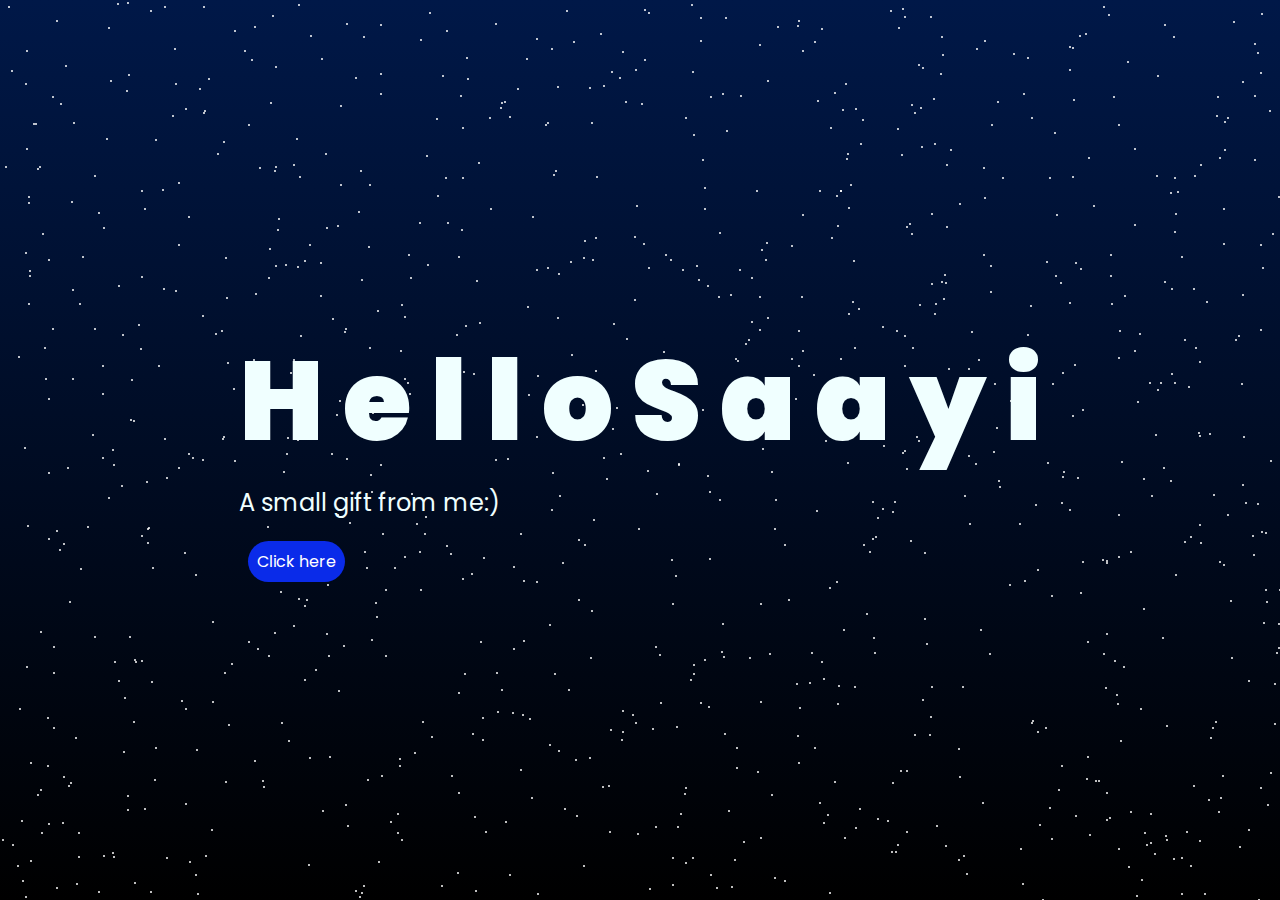
==== index.html @ c91fb226 "Uploaded" ====
<!DOCTYPE html>
<html lang="es">

<head>
    <meta charset="UTF-8">
    <meta http-equiv="X-UA-Compatible" content="IE=edge">
    <meta name="viewport" content="width=device-width, initial-scale=1.0">
    <link rel="stylesheet" href="style.css">
    <link rel="icon" href="flowers.png" type="image/x-icon">
    <title>Flowers</title>
</head>

<body>
    <div class="sky">
        <div class="stars"></div>
        <div class="comet"></div>
        <div class="moving-stars"></div>
        <div class="moon"></div>
        <div class="phrase"></div>
    </div>

    <div class="content">
        <div class="greetings">
            <span>H</span>
            <span>e</span>
            <span>l</span>
            <span>l</span>
            <span>o</span> 
            <span>S</span>
            <span>a</span>
            <span>a</span>
            <span>y</span>
            <span>i</span>
        </div>
        <div class="description">
            <span>A small gift from me:)</span>
        </div>
        <div class="button">
            <button class="botones">
                <a href="flower.html" style="color: #fff;">Click here</a>
            </button>
            
          
        </div>
    </div>
    <script src="main2.js"></script>
</body>

</html>
---- style.css ----
@import url('https://fonts.googleapis.com/css2?family=Poppins:ital,wght@0,500;1,900&display=swap');

* {
    font-family: 'Poppins', cursive;
    margin: 0;
    padding: 0;
    box-sizing: border-box;
}

body {
    width: 100%;
    height: 100vh;
    overflow: hidden;
    display: flex;
    justify-content: center;
    align-items: center;
}

.sky {
    position: absolute;
    top: 0;
    left: 0;
    width: 100vw;
    height: 100vh;
    background: linear-gradient(to bottom, #001848, #000);
    overflow: hidden;
    z-index: -2;
}

.stars, .moving-stars {
    width: 100%;
    height: 100%;
    position: absolute;
    top: 0;
    left: 0;
}

.star {
    position: absolute;
    width: 2px;
    height: 2px;
    background: white;
    border-radius: 50%;
    animation: twinkle 5s infinite alternate;
}

@keyframes twinkle {
    0%, 100% {
        opacity: 0.2;
    }
    50% {
        opacity: 1;
    }
}

.comet {
    position: absolute;
    width: 5px;
    height: 5px;
    background: white;
    border-radius: 50%;
    box-shadow: 0 0 20px white, 0 0 40px white, 0 0 60px white;
    top: -50px;
    left: -50px;
    animation: moveComet 10s linear infinite;
}

@keyframes moveComet {
    0% {
        transform: translate(0, 0);
    }    
    100% { 
        transform: translate(100vw, 100vh);
    }
}


.botones {
    padding: 9px;
    border-radius: 80px;
    background-color: transparent;
    border: none;
}

.botones a {
    background-color: #0a2be9;
    padding: 9px;
    border-radius: 80px;
    -webkit-border-radius: 80px;
    -moz-border-radius: 80px;
    -ms-border-radius: 80px;
    -o-border-radius: 80px;
}

.botones a:focus {
    background-color: rgb(50, 194, 194);
}

.greetings {
    font-size: 7rem;
    font-weight: 900;
    z-index: 1;
    color: azure;
    text-align: center;
}

.greetings > span {
    animation: glow 2.5s ease-in-out infinite;
}

@keyframes glow {
    0%, 100% {
        color: #fff;
        text-shadow: 0 0 12px #39c6d6, 0 0 50px #39c6d6, 0 0 100px #39c6d6;
    }
    10%, 90% {
        color: #111;
        text-shadow: none;
    }
}

.greetings > span:nth-child(2) {
    animation-delay: .2s ;
}
.greetings > span:nth-child(3) {
    animation-delay: .4s ;
}
.greetings > span:nth-child(4) {
    animation-delay: .6s;
}
.greetings > span:nth-child(5) {
    animation-delay: .8s;
}
.greetings > span:nth-child(6) {
    animation-delay: 1s;
}

.description {
    font-size: 1.5rem;
    margin-bottom: 20px;
    z-index: 1;
    color: azure;
}

.button a {
    text-decoration: none;
    font-size: 1rem;
    color: #111;
}

@media screen and (max-width:574px) {
    .greetings {
        display: block;
        font-size: 4rem;
        font-weight: 800;
        text-align: center;
    }
    .description {
        font-size: 2rem;
    }
    .button a {
        font-size: 1rem;
    }
}
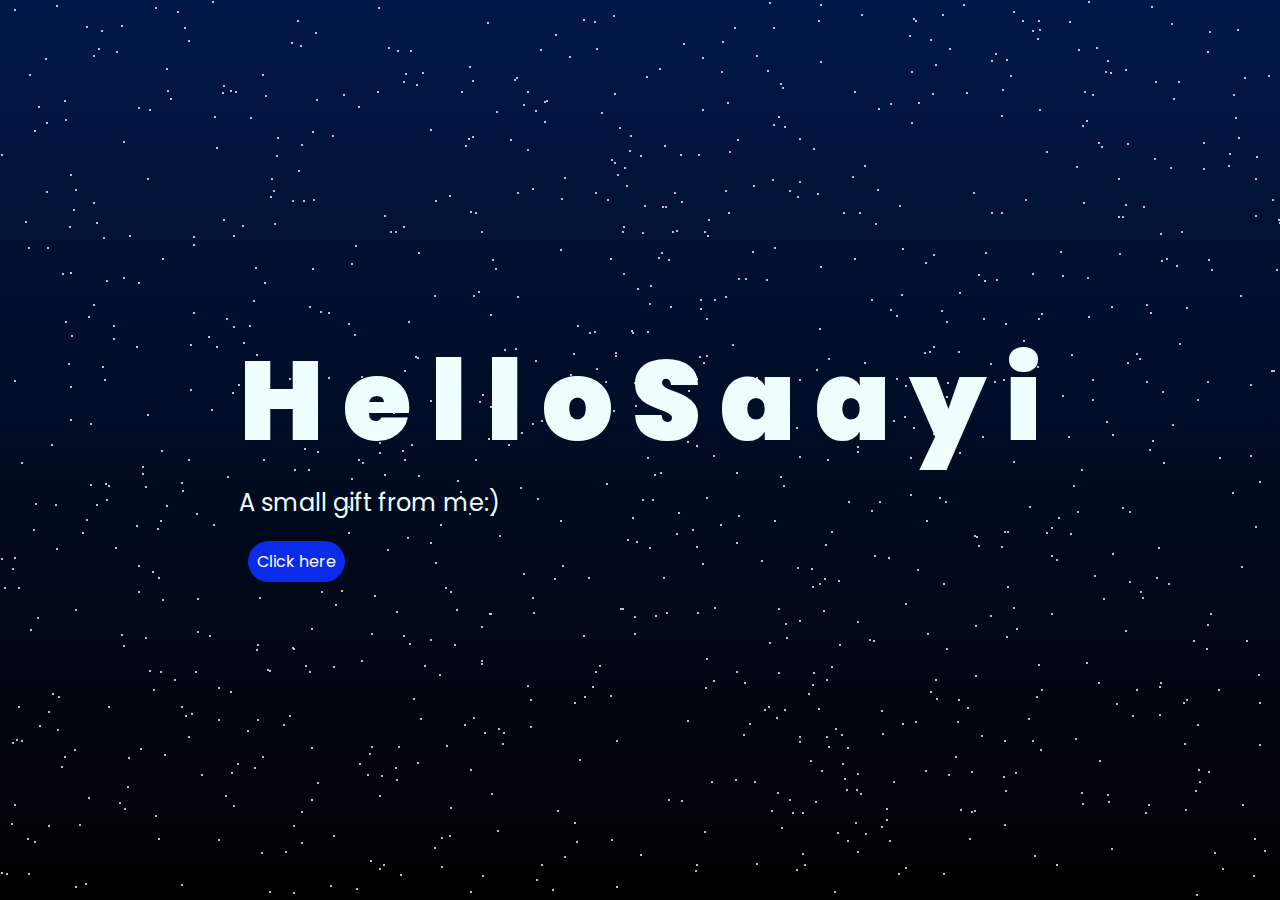
==== commit 30d2959d: "Update index.html" ====
--- a/index.html
+++ b/index.html
@@ -7,7 +7,7 @@
     <meta name="viewport" content="width=device-width, initial-scale=1.0">
     <link rel="stylesheet" href="style.css">
     <link rel="icon" href="flowers.png" type="image/x-icon">
-    <title>Flowers</title>
+    <title>Saayi Birthday</title>
 </head>
 
 <body>
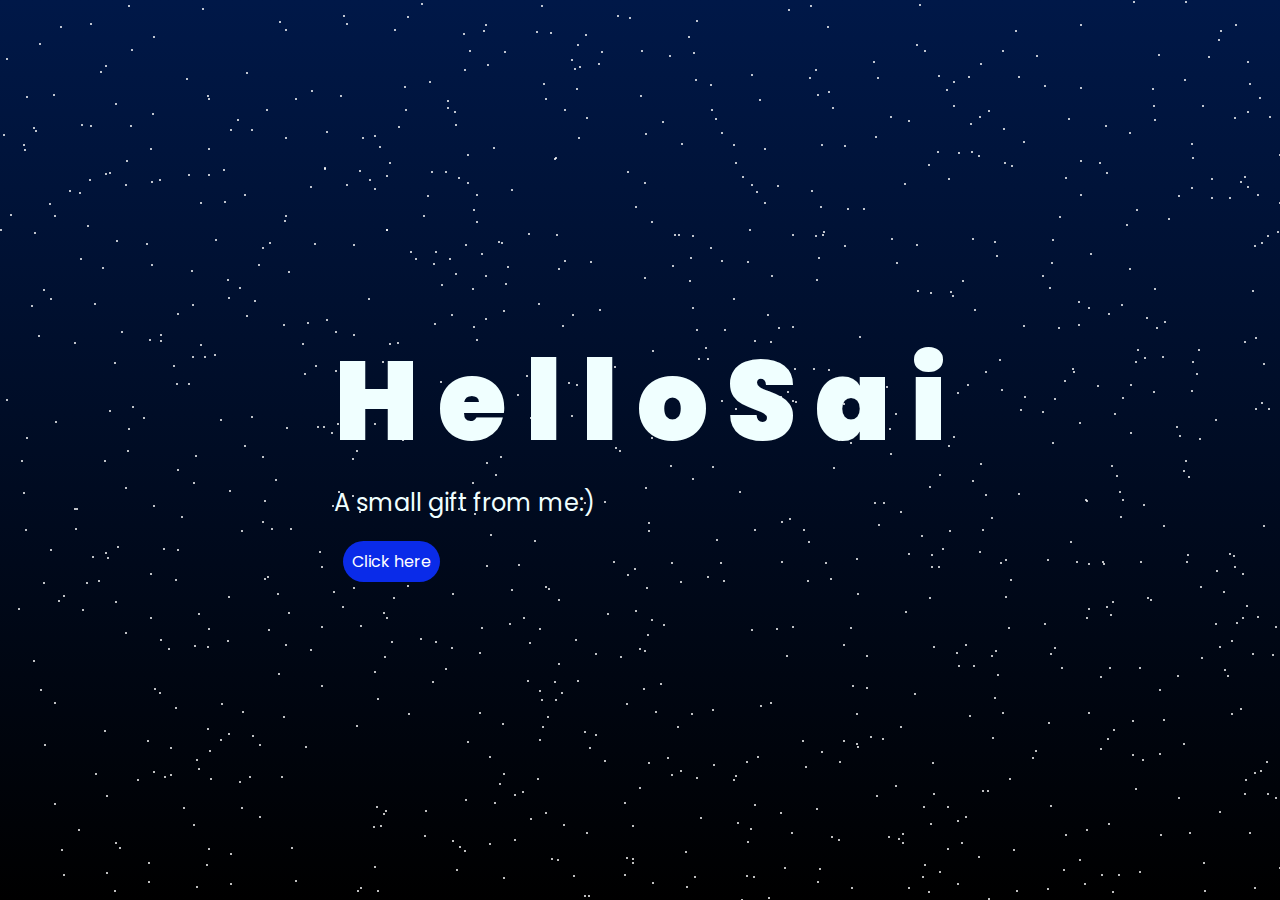
==== commit 9ed0c978: "Update index.html" ====
--- a/index.html
+++ b/index.html
@@ -7,7 +7,7 @@
     <meta name="viewport" content="width=device-width, initial-scale=1.0">
     <link rel="stylesheet" href="style.css">
     <link rel="icon" href="flowers.png" type="image/x-icon">
-    <title>Saayi Birthday</title>
+    <title>Sai Birthday</title>
 </head>
 
 <body>
@@ -28,8 +28,6 @@
             <span>o</span> 
             <span>S</span>
             <span>a</span>
-            <span>a</span>
-            <span>y</span>
             <span>i</span>
         </div>
         <div class="description">
